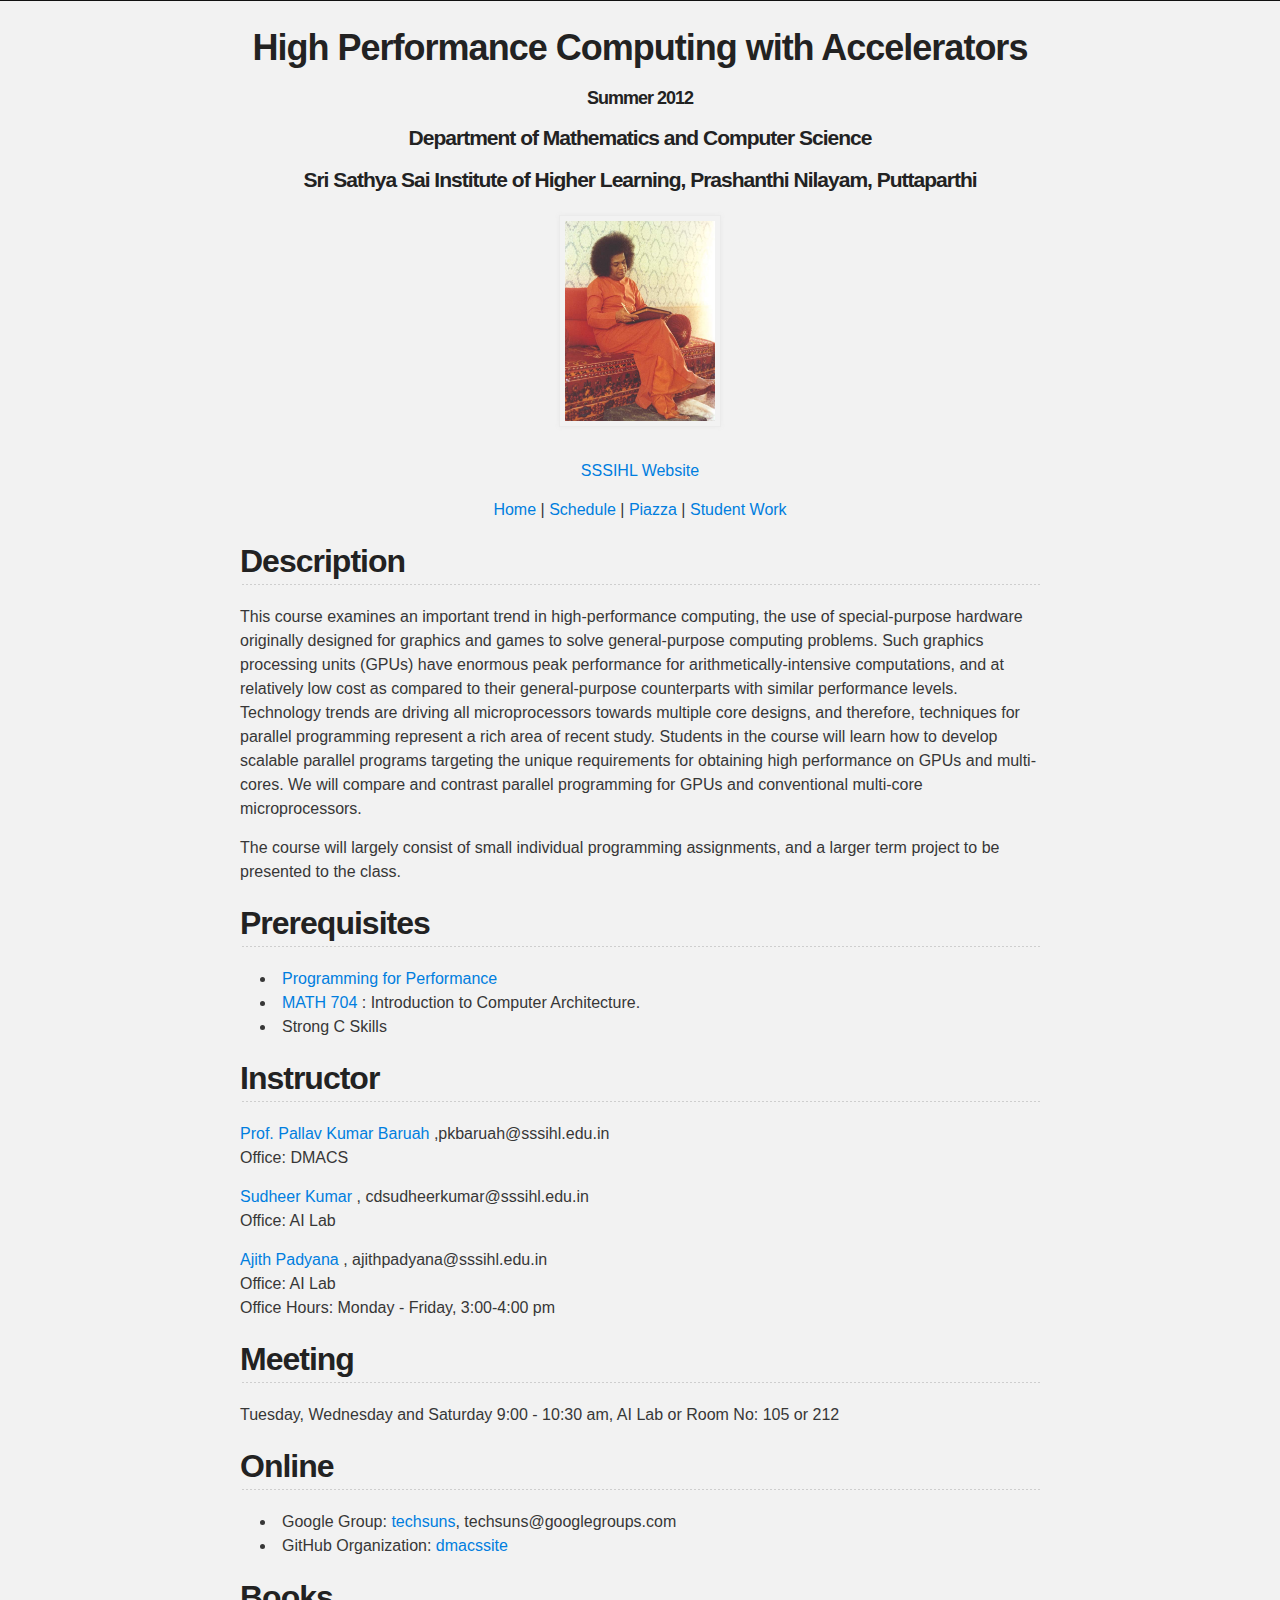
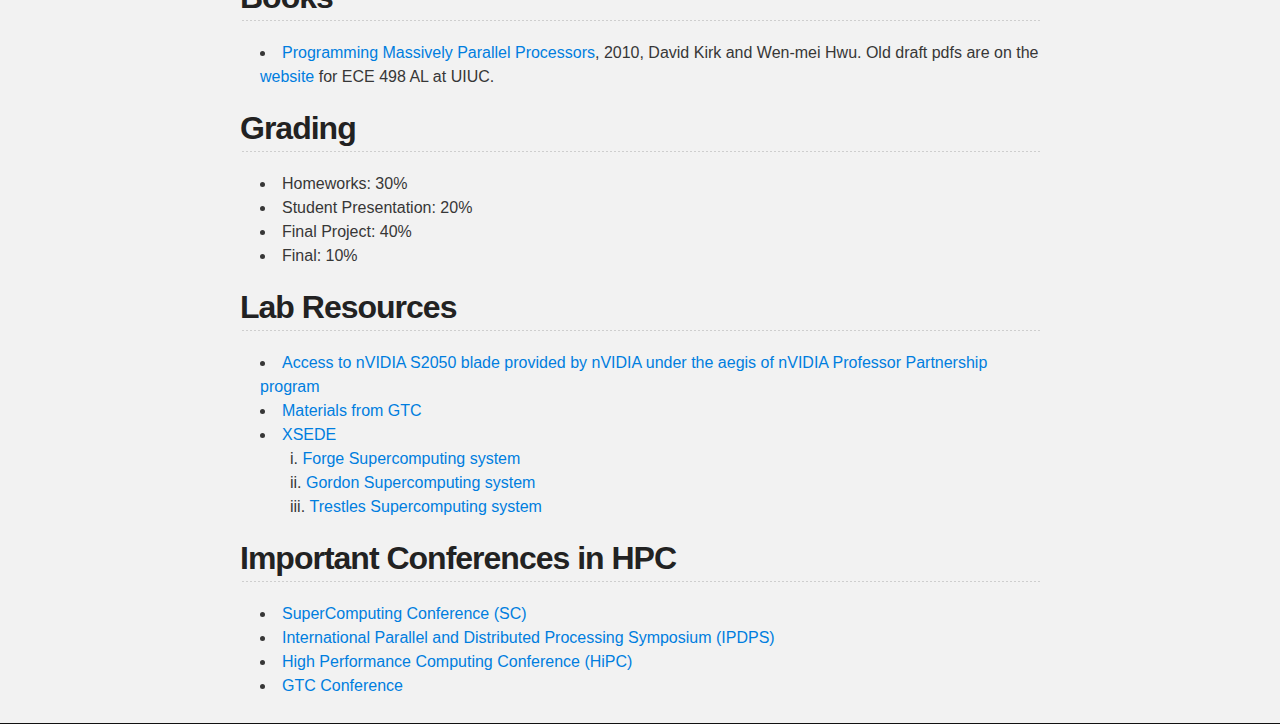
==== index.html @ 72fcc99a "Update index.html" ====
<!DOCTYPE html>
<html>

  <head>
  
   <meta charset='utf-8' />
    <meta http-equiv="X-UA-Compatible" content="chrome=1" />
    <meta name="description" content="Demo : Acclerate using Acclerators" />

    <link rel="stylesheet" type="text/css" media="screen" href="stylesheets/stylesheet.css"> 
 
 <title>HPC in DMACS</title>
 
   

<script type="text/javascript">

  var _gaq = _gaq || [];
  _gaq.push(['_setAccount', 'UA-34189836-1']);
  _gaq.push(['_trackPageview']);

  (function() {
    var ga = document.createElement('script'); ga.type = 'text/javascript'; ga.async = true;
    ga.src = ('https:' == document.location.protocol ? 'https://ssl' : 'http://www') + '.google-analytics.com/ga.js';
    var s = document.getElementsByTagName('script')[0]; s.parentNode.insertBefore(ga, s);
  })();

</script>



  </head>
  <body>

    <!-- HEADER -->
    <!--<div id="header_wrap" class="outer">
        <header class="inner"> Sairam </header>
    </div> -->

    <!-- MAIN CONTENT -->
   <div id="main_content_wrap" class="outer">
     <section id="main_content" class="inner"> 

<!-- <img src="images/swami.jpg"  align="right" alt="Student Projects"><br> -->
  
<!--<img src="images/SSSIHL.png" align="left" alt="SSSIHL"><br>
<img src="images/DMACS.jpg" height = "80" width = "100" align="right" alt="DMACS"><br>
<img src="images/SSSIHL.png" height = "80" width = "80" align="left" alt="SSSIHL"><br> -->
<h1 align="center">High Performance Computing with Accelerators </h1>
<h5 align="center">Summer 2012</h5>
<h4 align="center">Department of Mathematics and Computer Science</h4>
<h4 align="center">Sri Sathya Sai Institute of Higher Learning, Prashanthi Nilayam, Puttaparthi</h4>
 <p align="center"> <img align = "center" src="images/swami.jpg" height = "200" width = "150" alt="Student Projects"><br> </p>

         <p align="center"> <a  href="http://www.sssihl.edu.in">SSSIHL Website</a> </p>
         <p align="center">
            <a href="index.html">Home</a> |
            <a href="schedule.html" target = "_blank">Schedule</a> |
            <a href="http://piazza.com/class#summer2012/cs1302" target = "_blank">Piazza</a> |
            <a href="https://docs.google.com/document/d/1TyRwlYgvQAw7aUfDFDdqug6vFwJ6uv_SXZtshsyo8D0/edit" target = "_blank">Student Work</a> </p>

<h2>Description</h2>
<p>
This course examines an important trend in high-performance computing, the use of special-purpose hardware originally designed for graphics and games to solve general-purpose computing problems. Such graphics processing units (GPUs) have enormous peak performance for arithmetically-intensive computations, and at relatively low cost as compared to their general-purpose counterparts with similar performance levels. Technology trends are driving all microprocessors towards multiple core designs, and therefore, techniques for parallel programming represent a rich area of recent study. Students in the course will learn how to develop scalable parallel programs targeting the unique requirements for obtaining high performance on GPUs and multi-cores. We will compare and contrast parallel programming for GPUs and conventional multi-core microprocessors. </p>

<p></p>The course will largely consist of small individual programming assignments, and a larger term project to be presented to the class.
</p>

<h2>Prerequisites</h2>
<ul>
      <li>
<a href="http://192.168.11.53/eguru/course/view.php?id=227">Programming for Performance </a></li>
        <li>
<a href="http://192.168.11.53/eguru/course/view.php?id=170">MATH 704 </a>: Introduction to Computer Architecture.</li>
<li>Strong C Skills</li>
</ul><h2>Instructor</h2>
<p>

<a href="mailto:pkbaruah@sssihl.edu.in"> Prof. Pallav Kumar Baruah </a>,pkbaruah@sssihl.edu.in <br>
Office: DMACS<br>
<p>

<a href="mailto:cdsudheerkumar@sssihl.edu.in"> Sudheer Kumar </a>, cdsudheerkumar@sssihl.edu.in <br>
Office: AI Lab<br>
<p>
<a href="http://ajithpadyana.github.com"> Ajith Padyana </a>, ajithpadyana@sssihl.edu.in <br>
Office: AI Lab<br>
Office Hours: Monday - Friday, 3:00-4:00 pm <br></p>
 

<h2>Meeting</h2>
Tuesday, Wednesday and Saturday 9:00 - 10:30 am, AI Lab or Room No: 105 or 212 <br></p>
 
<h2>Online</h2>

<ul>
<li>Google Group: <a href="http://groups.google.com/group/techsuns">techsuns</a>, techsuns@googlegroups.com<br>
</li>
<li>GitHub Organization: <a href="https://github.com/dmacssite/dmacs.github.com">dmacssite</a>
</li>
</ul><h2>Books</h2>

<ul>
<li>
        <a href="http://www.elsevierdirect.com/morgan_kaufmann/kirk/">Programming Massively Parallel Processors</a>, 2010, David Kirk and Wen-mei Hwu.
        Old draft pdfs are on the <a href="http://courses.engr.illinois.edu/ece498/al/Syllabus.html">website</a> for ECE 498 AL at UIUC.
    </li>
    
</ul><h2>Grading</h2>

<ul>
<li>Homeworks: 30%</li>
    <li>Student Presentation: 20%</li>
    <li>Final Project: 40%</li>
    <li>Final: 10%</li>
    
    
</ul>

<h2>Lab Resources</h2>
<ul>
<li><a href="http://www.nvidia.in/object/product-tesla-S2050-in.html">Access to nVIDIA S2050 blade provided by nVIDIA under the aegis of nVIDIA Professor Partnership program</a></li>
<li><a href="http://www.gputechconf.com/gtcnew/on-demand-gtc.php">Materials from GTC</a></li>
<li><a href="https://www.xsede.org/">XSEDE</a>
    <ol>
        <li><a href="http://www.ncsa.illinois.edu/UserInfo/Resources/">Forge Supercomputing system</a></li>
        <li><a href="http://www.sdsc.edu/supercomputing/gordon/">Gordon Supercomputing system</a></li>
        <li><a href="http://www.sdsc.edu/us/resources/trestles/trestles_storage.html">Trestles Supercomputing system</a></li>
    </ol>
</li>
</ul>

<p></p><h2> Important Conferences in HPC</h2>

<ul>
<li> <a href="http://sc12.supercomputing.org/">SuperComputing Conference (SC)</a>
</li>
    <li> <a href="http://www.ipdps.org/">International Parallel and Distributed Processing Symposium (IPDPS)</a>
</li>
    <li> <a href="http://www.hipc.org">High Performance Computing Conference (HiPC)</a></li>
    
    <li> <a href="http://www.gputechconf.com/page/home.html">GTC Conference</a></li>
    
   
</ul>

<!-- <h2> Other Activities </h2>
 <ul>
 <li>Bi-Yearly Departmental Newsletter published:
    <ul>
      <li> <a href="Newsletter/Winter2011.pdf" target = "_blank">Winter 2011</a></li>  
      <li> <a href="Newsletter/Summer2012.pdf" target = "_blank">Summer 2012</a></li>   
    </ul>
  </li>
</ul> --> 
      </section>
    </div>
    
    <div id="clustrmaps-widget"></div><script type="text/javascript">var _clustrmaps = {'url' : 'dmacssite.github.com', 'user' : 1040468, 'server' : '4', 'id' : 'clustrmaps-widget', 'version' : 1, 'date' : '2012-09-01', 'lang' : 'en', 'corners' : 'square' };(function (){ var s = document.createElement('script'); s.type = 'text/javascript'; s.async = true; s.src = 'http://www4.clustrmaps.com/counter/map.js'; var x = document.getElementsByTagName('script')[0]; x.parentNode.insertBefore(s, x);})();</script><noscript><a href="http://www4.clustrmaps.com/user/024fe054"><img src="http://www4.clustrmaps.com/stats/maps-no_clusters/dmacssite.github.com-thumb.jpg" alt="Locations of visitors to this page" /></a></noscript>



  
  </body>

</html>
---- stylesheets/stylesheet.css ----
/*******************************************************************************
Slate Theme for Github Pages
by Jason Costello, @jsncostello
*******************************************************************************/

@import url(pygment_trac.css);

/*******************************************************************************
MeyerWeb Reset
*******************************************************************************/

html, body, div, span, applet, object, iframe,
h1, h2, h3, h4, h5, h6, p, blockquote, pre,
a, abbr, acronym, address, big, cite, code,
del, dfn, em, img, ins, kbd, q, s, samp,
small, strike, strong, sub, sup, tt, var,
b, u, i, center,
dl, dt, dd, ol, ul, li,
fieldset, form, label, legend,
table, caption, tbody, tfoot, thead, tr, th, td,
article, aside, canvas, details, embed,
figure, figcaption, footer, header, hgroup,
menu, nav, output, ruby, section, summary,
time, mark, audio, video {
  margin: 0;
  padding: 0;
  border: 0;
  font: inherit;
  vertical-align: baseline;
}

/* HTML5 display-role reset for older browsers */
article, aside, details, figcaption, figure,
footer, header, hgroup, menu, nav, section {
  display: block;
}

ol, ul {
  list-style: none;
}

blockquote, q {
}

table {
  border-collapse: collapse;
  border-spacing: 0;
}

a:focus {
  outline: none;
}

/*******************************************************************************
Theme Styles
*******************************************************************************/

body {
  box-sizing: border-box;
  color:#373737;
  background: #212121;
  font-size: 16px;
  font-family: 'Myriad Pro', Calibri, Helvetica, Arial, sans-serif;
  line-height: 1.5;
  -webkit-font-smoothing: antialiased;
}

h1, h2, h3, h4, h5, h6 {
  margin: 10px 0;
  font-weight: 700;
  color:#222222;
  font-family: 'Lucida Grande', 'Calibri', Helvetica, Arial, sans-serif;
  letter-spacing: -1px;
}

h1 {
  font-size: 36px;
  font-weight: 700;
}

h2 {
  padding-bottom: 10px;
  font-size: 32px;
  background: url('../images/bg_hr.png') repeat-x bottom;
}

h3 {
  font-size: 24px;
}

h4 {
  font-size: 21px;
}

h5 {
  font-size: 18px;
}

h6 {
  font-size: 16px;
}

p {
  margin: 10px 0 15px 0;
}

footer p {
  color: #f2f2f2;
}

a {
  text-decoration: none;
  color: #007edf;
  text-shadow: none;

  transition: color 0.5s ease;
  transition: text-shadow 0.5s ease;
  -webkit-transition: color 0.5s ease;
  -webkit-transition: text-shadow 0.5s ease;
  -moz-transition: color 0.5s ease;
  -moz-transition: text-shadow 0.5s ease;
  -o-transition: color 0.5s ease;
  -o-transition: text-shadow 0.5s ease;
  -ms-transition: color 0.5s ease;
  -ms-transition: text-shadow 0.5s ease;
}

#main_content a:hover {
  color: #0069ba;
  text-shadow: #0090ff 0px 0px 2px;
}

footer a:hover {
  color: #43adff;
  text-shadow: #0090ff 0px 0px 2px;
}

em {
  font-style: italic;
}

strong {
  font-weight: bold;
}

img {
 /* position: relative;*/
  margin: 0 auto;
  max-width: 739px;
  padding: 5px;
  margin: 10px 0 10px 0;
  border: 1px solid #ebebeb;

  box-shadow: 0 0 5px #ebebeb;
  -webkit-box-shadow: 0 0 5px #ebebeb;
  -moz-box-shadow: 0 0 5px #ebebeb;
  -o-box-shadow: 0 0 5px #ebebeb;
  -ms-box-shadow: 0 0 5px #ebebeb;
}

pre, code {
  width: 100%;
  color: #222;
  background-color: #fff;

  font-family: Monaco, "Bitstream Vera Sans Mono", "Lucida Console", Terminal, monospace;
  font-size: 14px;

  border-radius: 2px;
  -moz-border-radius: 2px;
  -webkit-border-radius: 2px;



}

pre {
  width: 100%;
  padding: 10px;
  box-shadow: 0 0 10px rgba(0,0,0,.1);
  overflow: auto;
}

code {
  padding: 3px;
  margin: 0 3px;
  box-shadow: 0 0 10px rgba(0,0,0,.1);
}

pre code {
  display: block;
  box-shadow: none;
}

blockquote {
  color: #666;
  margin-bottom: 20px;
  padding: 0 0 0 20px;
  border-left: 3px solid #bbb;
}

ul, ol, dl {
  margin-bottom: 15px
}

ul li {
  list-style: inside;
  padding-left: 20px;
}

ol li {
  list-style: lower-roman inside;
  padding-left: 30px;
}

dl dt {
  font-weight: bold;
}

dl dd {
  padding-left: 20px;
  font-style: italic;
}

dl p {
  padding-left: 20px;
  font-style: italic;
}

hr {
  height: 1px;
  margin-bottom: 5px;
  border: none;
  background: url('../images/bg_hr.png') repeat-x center;
}

table {
  border: 1px solid #373737;
  margin-bottom: 20px;
  text-align: left;
 }

th {
  font-family: 'Lucida Grande', 'Helvetica Neue', Helvetica, Arial, sans-serif;
  padding: 10px;
  background: #373737;
  color: #fff;
 }

td {
  padding: 10px;
  border: 1px solid #373737;
 }

form {
  background: #f2f2f2;
  padding: 20px;
}
/*
img {
  width: 100%;
  max-width: 100%;
}*/

/*******************************************************************************
Full-Width Styles
*******************************************************************************/

.outer {
  width: 100%;
}

.inner {
  position: relative;
  /*max-width: 640px;
  padding: 20px 10px;*/
  max-width: 800px;
  padding: 10px 10px;
  margin: 0 auto;
}

#forkme_banner {
  display: block;
  position: absolute;
  top:0;
  right: 10px;
  z-index: 10;
  padding: 10px 50px 10px 10px;
  color: #fff;
  background: url('../images/blacktocat.png') #0090ff no-repeat 95% 50%;
  font-weight: 700;
  box-shadow: 0 0 10px rgba(0,0,0,.5);
  border-bottom-left-radius: 2px;
  border-bottom-right-radius: 2px;
}

#header_wrap {
  background: #212121;
  background: -moz-linear-gradient(top, #373737, #212121);
  background: -webkit-linear-gradient(top, #373737, #212121);
  background: -ms-linear-gradient(top, #373737, #212121);
  background: -o-linear-gradient(top, #373737, #212121);
  background: linear-gradient(top, #373737, #212121);
}

#header_wrap .inner {
  padding: 50px 10px 30px 10px;
}

#project_title {
  margin: 0;
  color: #fff;
  font-size: 42px;
  font-weight: 700;
  text-shadow: #111 0px 0px 10px;
}

#project_tagline {
  color: #fff;
  font-size: 24px;
  font-weight: 300;
  background: none;
  text-shadow: #111 0px 0px 10px;
}

#downloads {
  position: absolute;
  width: 210px;
  z-index: 10;
  bottom: -40px;
  right: 0;
  height: 70px;
  background: url('../images/icon_download.png') no-repeat 0% 90%;
}

.zip_download_link {
  display: block;
  float: right;
  width: 90px;
  height:70px;
  text-indent: -5000px;
  overflow: hidden;
  background: url(../images/sprite_download.png) no-repeat bottom left;
}

.tar_download_link {
  display: block;
  float: right;
  width: 90px;
  height:70px;
  text-indent: -5000px;
  overflow: hidden;
  background: url(../images/sprite_download.png) no-repeat bottom right;
  margin-left: 10px;
}

.zip_download_link:hover {
  background: url(../images/sprite_download.png) no-repeat top left;
}

.tar_download_link:hover {
  background: url(../images/sprite_download.png) no-repeat top right;
}

#main_content_wrap {
  background: #f2f2f2;
  border-top: 1px solid #111;
  border-bottom: 1px solid #111;
}

#main_content {
  padding-top: 10px;
}

#footer_wrap {
  background: #212121;
}



/*******************************************************************************
Small Device Styles
*******************************************************************************/

@media screen and (max-width: 480px) {
  body {
    font-size:14px;
  }

  #downloads {
    display: none;
  }

  .inner {
    min-width: 320px;
    max-width: 480px;
  }

  #project_title {
  font-size: 32px;
  }

  h1 {
    font-size: 28px;
  }

  h2 {
    font-size: 24px;
  }

  h3 {
    font-size: 21px;
  }

  h4 {
    font-size: 18px;
  }

  h5 {
    font-size: 14px;
  }

  h6 {
    font-size: 12px;
  }

  code, pre {
    min-width: 320px;
    max-width: 480px;
    font-size: 11px;
  }

}
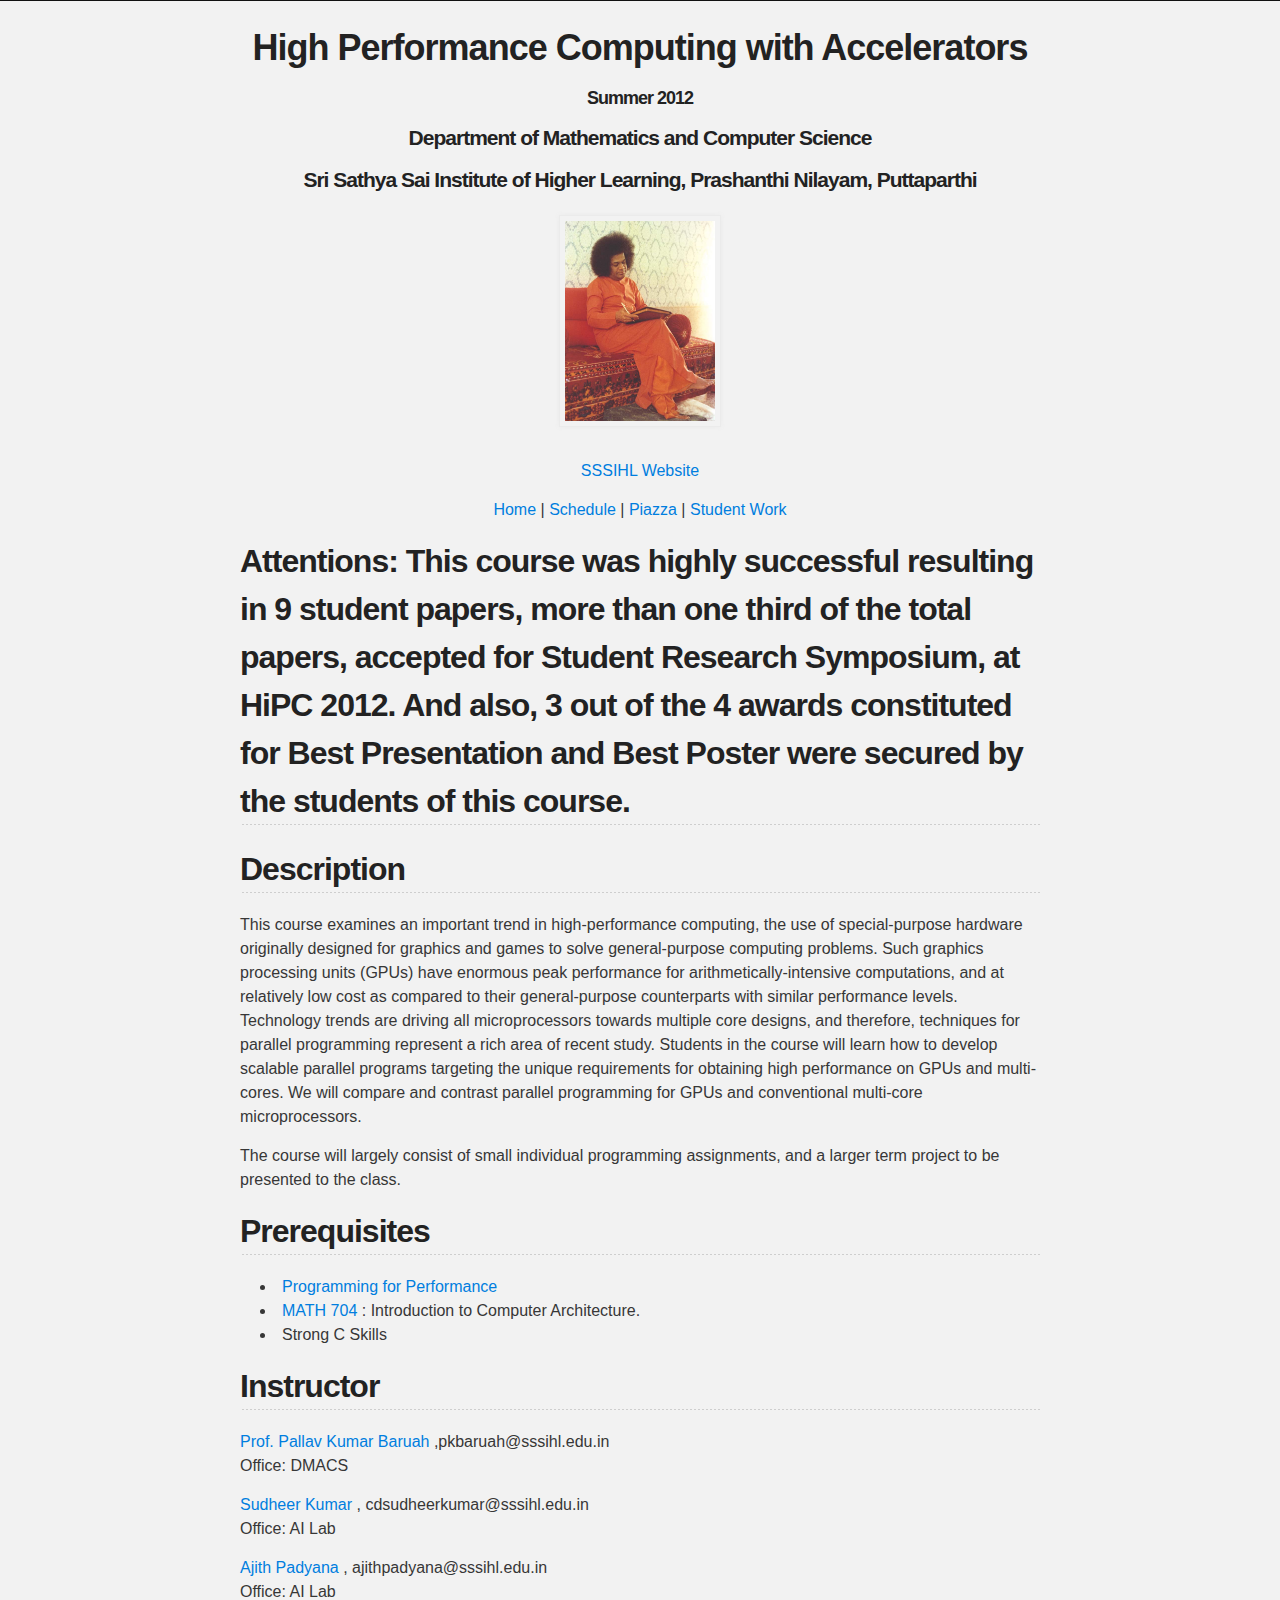
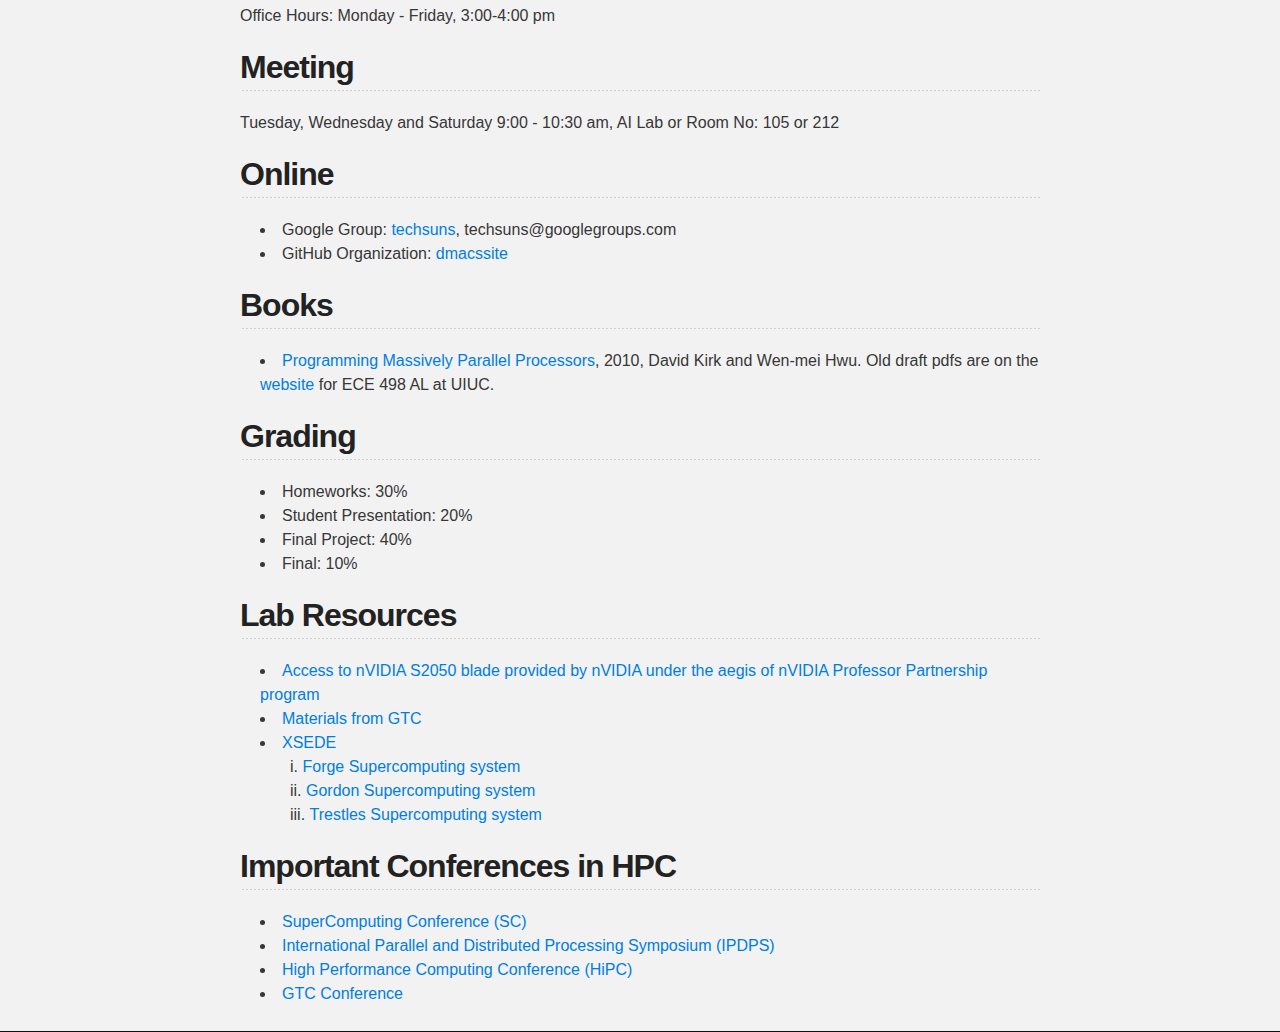
==== commit 1d1136d4: "Update index.html" ====
--- a/index.html
+++ b/index.html
@@ -58,6 +58,9 @@
             <a href="schedule.html" target = "_blank">Schedule</a> |
             <a href="http://piazza.com/class#summer2012/cs1302" target = "_blank">Piazza</a> |
             <a href="https://docs.google.com/document/d/1TyRwlYgvQAw7aUfDFDdqug6vFwJ6uv_SXZtshsyo8D0/edit" target = "_blank">Student Work</a> </p>
+<h2> <it> Attentions: This course was highly successful resulting in 9 student papers, more than one third of the total
+papers, accepted for Student Research Symposium, at HiPC 2012. And also, 3 out of the 4 awards
+constituted for Best Presentation and Best Poster were secured by the students of this course.</it></h2>
 
 <h2>Description</h2>
 <p>
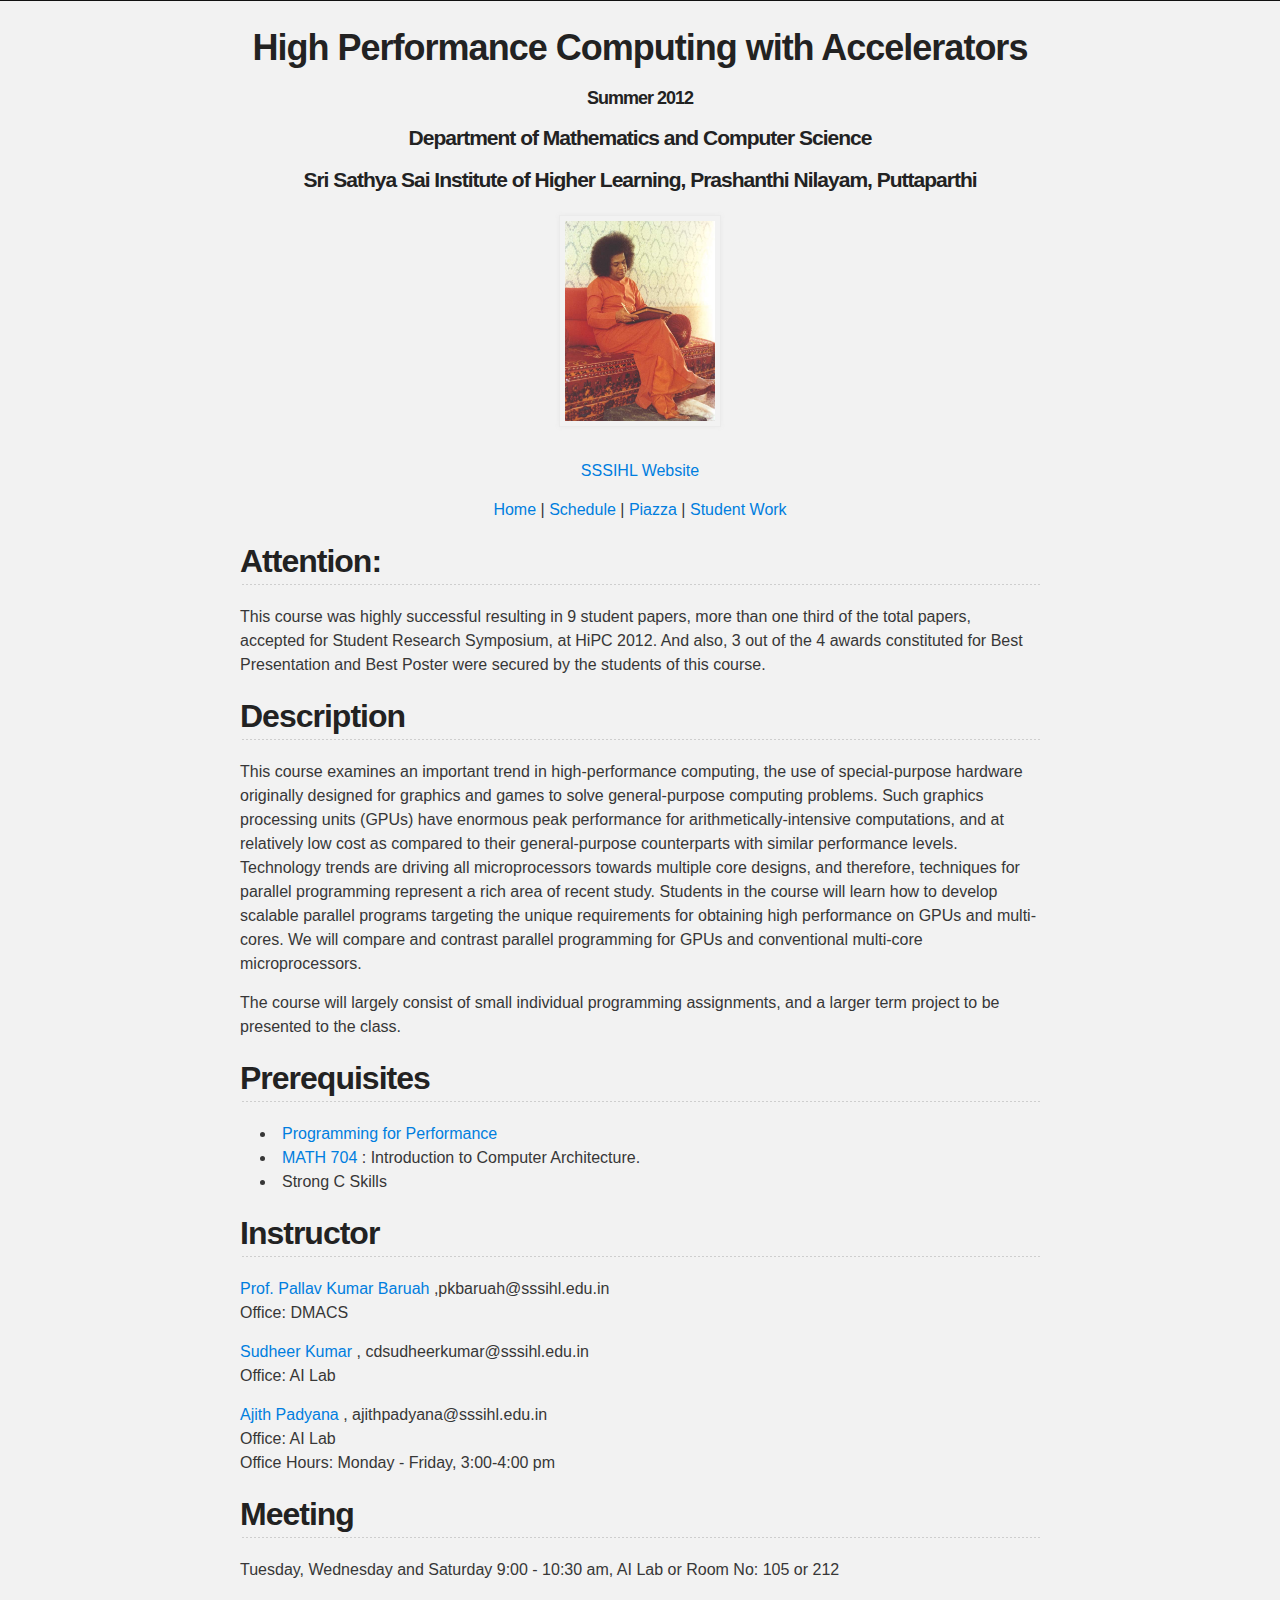
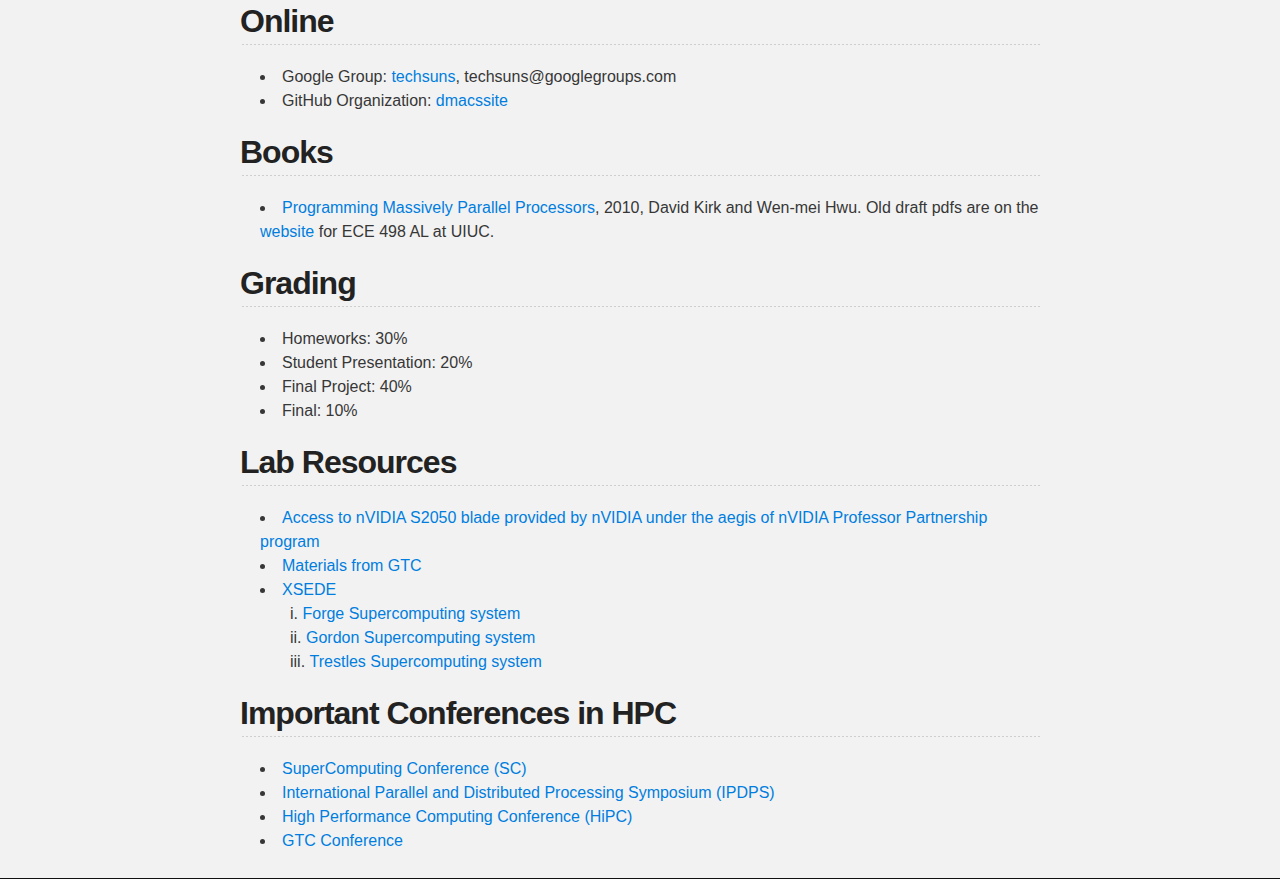
==== commit c104beed: "Update index.html" ====
--- a/index.html
+++ b/index.html
@@ -58,9 +58,10 @@
             <a href="schedule.html" target = "_blank">Schedule</a> |
             <a href="http://piazza.com/class#summer2012/cs1302" target = "_blank">Piazza</a> |
             <a href="https://docs.google.com/document/d/1TyRwlYgvQAw7aUfDFDdqug6vFwJ6uv_SXZtshsyo8D0/edit" target = "_blank">Student Work</a> </p>
-<h2> <it> Attentions: This course was highly successful resulting in 9 student papers, more than one third of the total
+            
+<h2> Attention: </h2> <p><it> This course was highly successful resulting in 9 student papers, more than one third of the total
 papers, accepted for Student Research Symposium, at HiPC 2012. And also, 3 out of the 4 awards
-constituted for Best Presentation and Best Poster were secured by the students of this course.</it></h2>
+constituted for Best Presentation and Best Poster were secured by the students of this course.</it></p>
 
 <h2>Description</h2>
 <p>
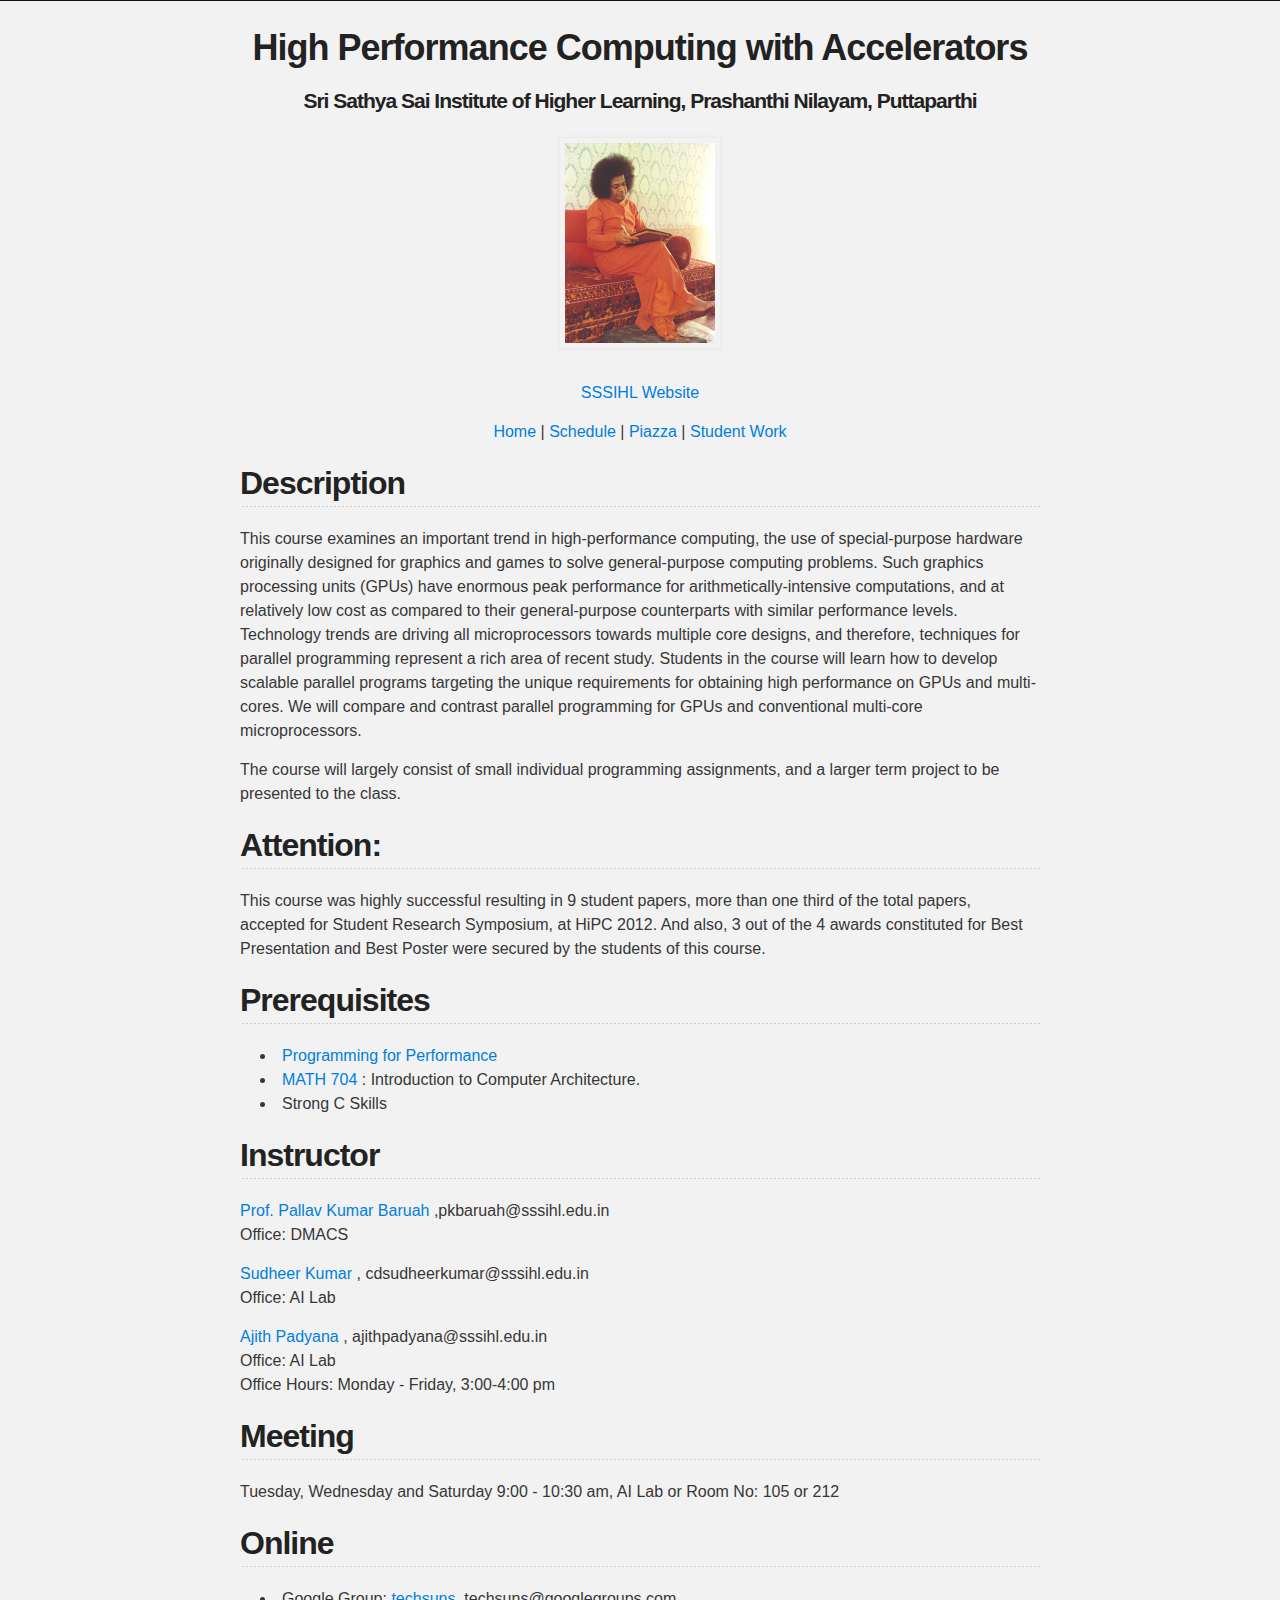
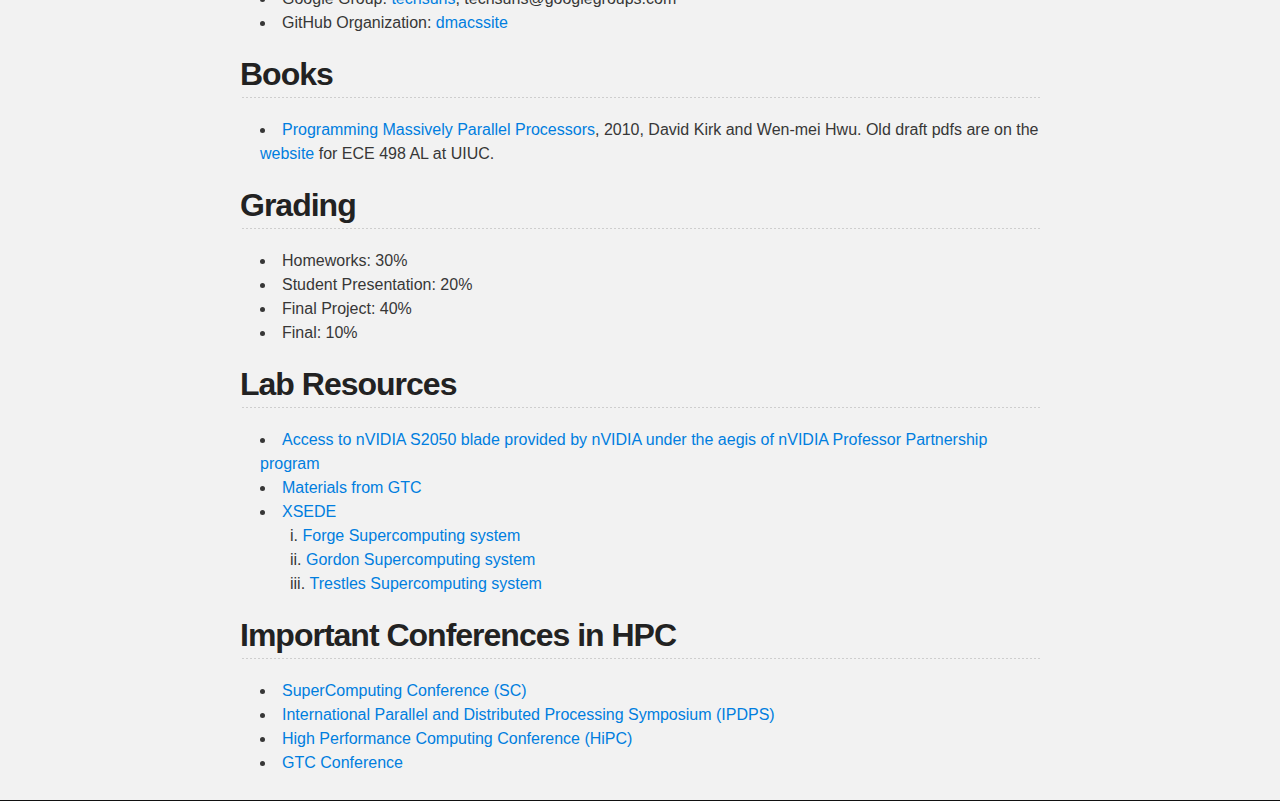
==== commit 70b65d73: "Update index.html" ====
--- a/index.html
+++ b/index.html
@@ -47,8 +47,8 @@
 <img src="images/DMACS.jpg" height = "80" width = "100" align="right" alt="DMACS"><br>
 <img src="images/SSSIHL.png" height = "80" width = "80" align="left" alt="SSSIHL"><br> -->
 <h1 align="center">High Performance Computing with Accelerators </h1>
-<h5 align="center">Summer 2012</h5>
-<h4 align="center">Department of Mathematics and Computer Science</h4>
+<!-- <h5 align="center">Summer 2012</h5> 
+<h4 align="center">Department of Mathematics and Computer Science</h4> -->
 <h4 align="center">Sri Sathya Sai Institute of Higher Learning, Prashanthi Nilayam, Puttaparthi</h4>
  <p align="center"> <img align = "center" src="images/swami.jpg" height = "200" width = "150" alt="Student Projects"><br> </p>
 
@@ -57,11 +57,10 @@
             <a href="index.html">Home</a> |
             <a href="schedule.html" target = "_blank">Schedule</a> |
             <a href="http://piazza.com/class#summer2012/cs1302" target = "_blank">Piazza</a> |
-            <a href="https://docs.google.com/document/d/1TyRwlYgvQAw7aUfDFDdqug6vFwJ6uv_SXZtshsyo8D0/edit" target = "_blank">Student Work</a> </p>
+            <a href="https://docs.google.com/document/d/1TyRwlYgvQAw7aUfDFDdqug6vFwJ6uv_SXZtshsyo8D0/edit" target = "_blank">Student Work</a> 
+              
+            </p>
             
-<h2> Attention: </h2> <p><it> This course was highly successful resulting in 9 student papers, more than one third of the total
-papers, accepted for Student Research Symposium, at HiPC 2012. And also, 3 out of the 4 awards
-constituted for Best Presentation and Best Poster were secured by the students of this course.</it></p>
 
 <h2>Description</h2>
 <p>
@@ -69,6 +68,11 @@
 
 <p></p>The course will largely consist of small individual programming assignments, and a larger term project to be presented to the class.
 </p>
+
+<h2> Attention: </h2> 
+<p><it> This course was highly successful resulting in 9 student papers, more than one third of the total
+papers, accepted for Student Research Symposium, at HiPC 2012. And also, 3 out of the 4 awards
+constituted for Best Presentation and Best Poster were secured by the students of this course.</it></p>
 
 <h2>Prerequisites</h2>
 <ul>
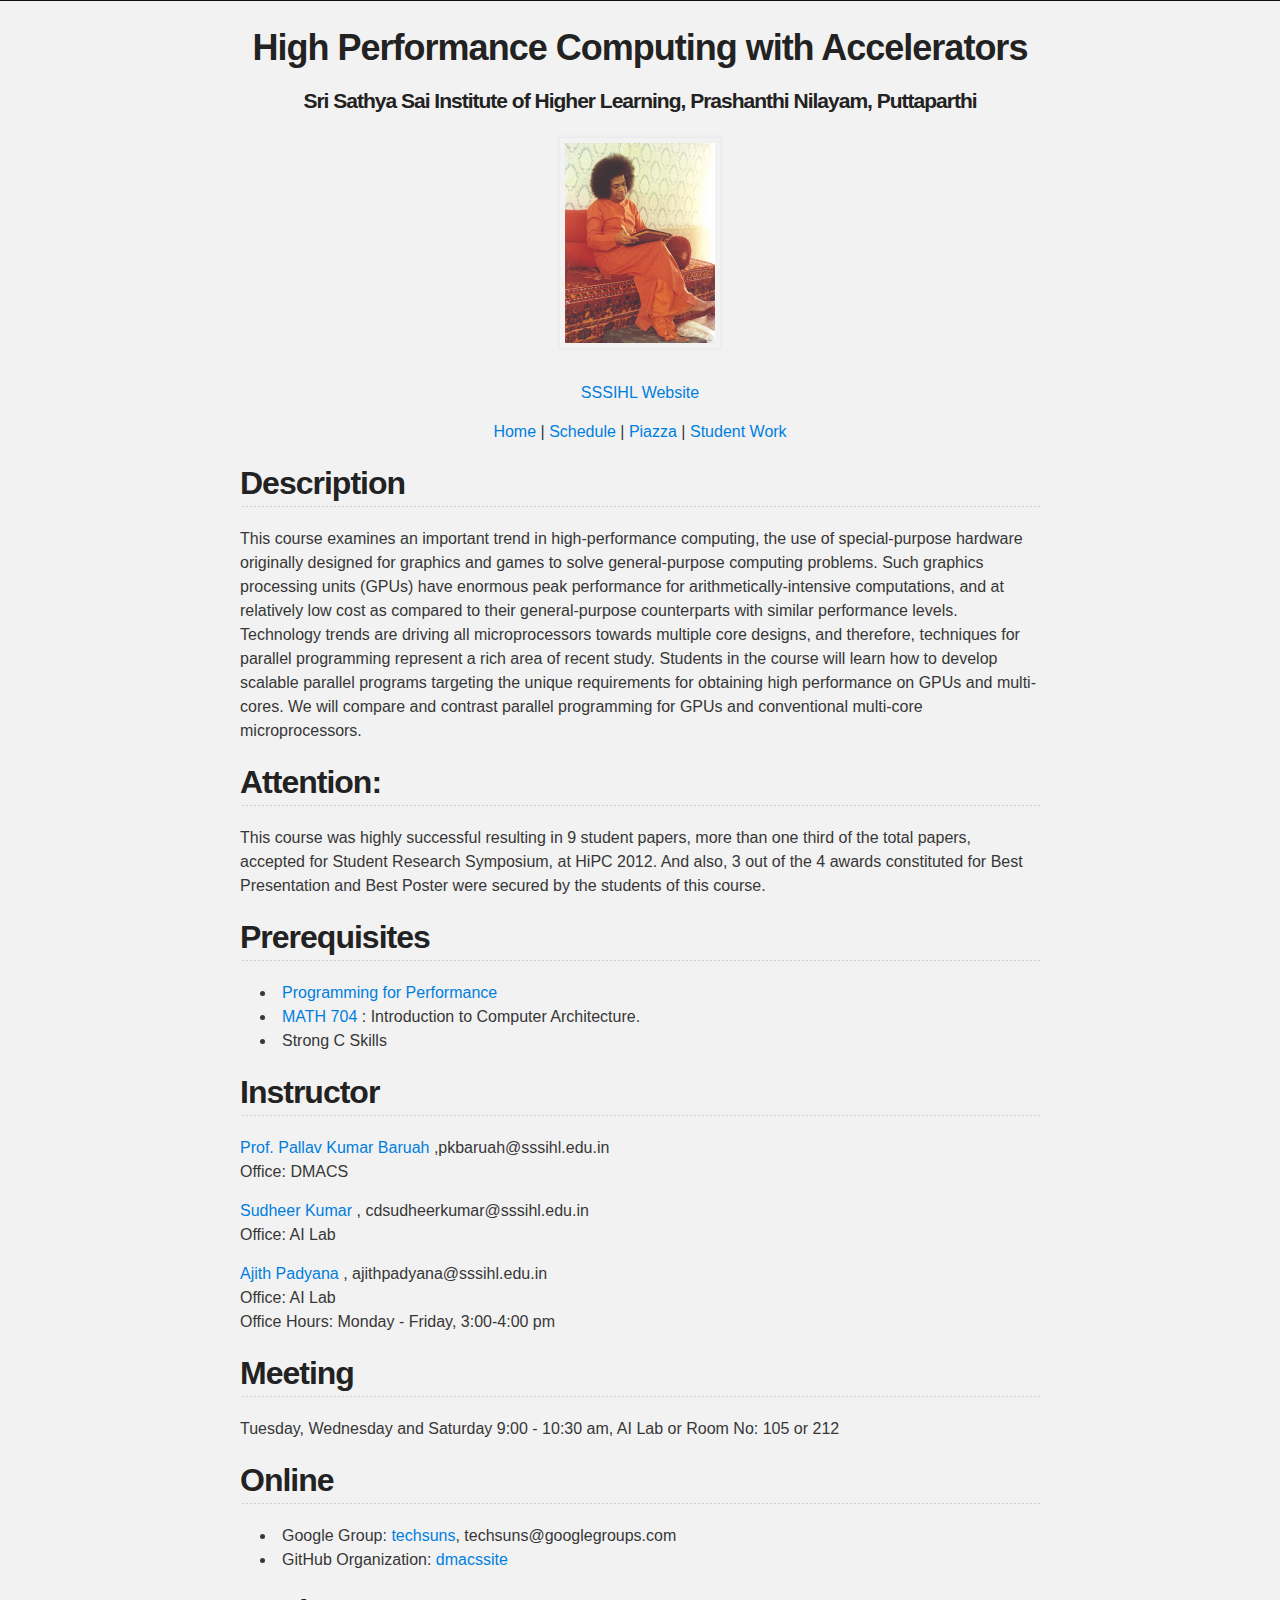
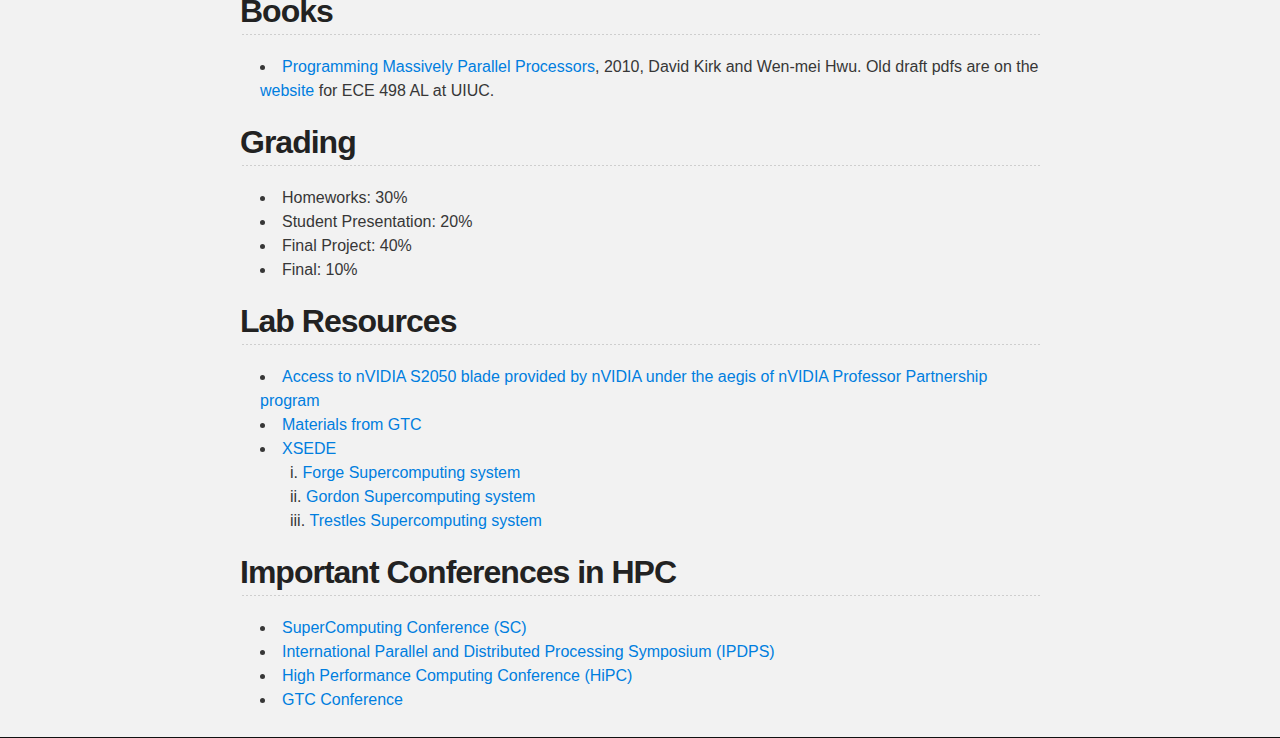
==== commit 5ff81c8d: "Update index.html" ====
--- a/index.html
+++ b/index.html
@@ -66,13 +66,13 @@
 <p>
 This course examines an important trend in high-performance computing, the use of special-purpose hardware originally designed for graphics and games to solve general-purpose computing problems. Such graphics processing units (GPUs) have enormous peak performance for arithmetically-intensive computations, and at relatively low cost as compared to their general-purpose counterparts with similar performance levels. Technology trends are driving all microprocessors towards multiple core designs, and therefore, techniques for parallel programming represent a rich area of recent study. Students in the course will learn how to develop scalable parallel programs targeting the unique requirements for obtaining high performance on GPUs and multi-cores. We will compare and contrast parallel programming for GPUs and conventional multi-core microprocessors. </p>
 
-<p></p>The course will largely consist of small individual programming assignments, and a larger term project to be presented to the class.
-</p>
+<!--The course will largely consist of small individual programming assignments, and a larger term project to be presented to the class.-->
+
 
 <h2> Attention: </h2> 
-<p><it> This course was highly successful resulting in 9 student papers, more than one third of the total
+<p> This course was highly successful resulting in 9 student papers, more than one third of the total
 papers, accepted for Student Research Symposium, at HiPC 2012. And also, 3 out of the 4 awards
-constituted for Best Presentation and Best Poster were secured by the students of this course.</it></p>
+constituted for Best Presentation and Best Poster were secured by the students of this course.</p>
 
 <h2>Prerequisites</h2>
 <ul>
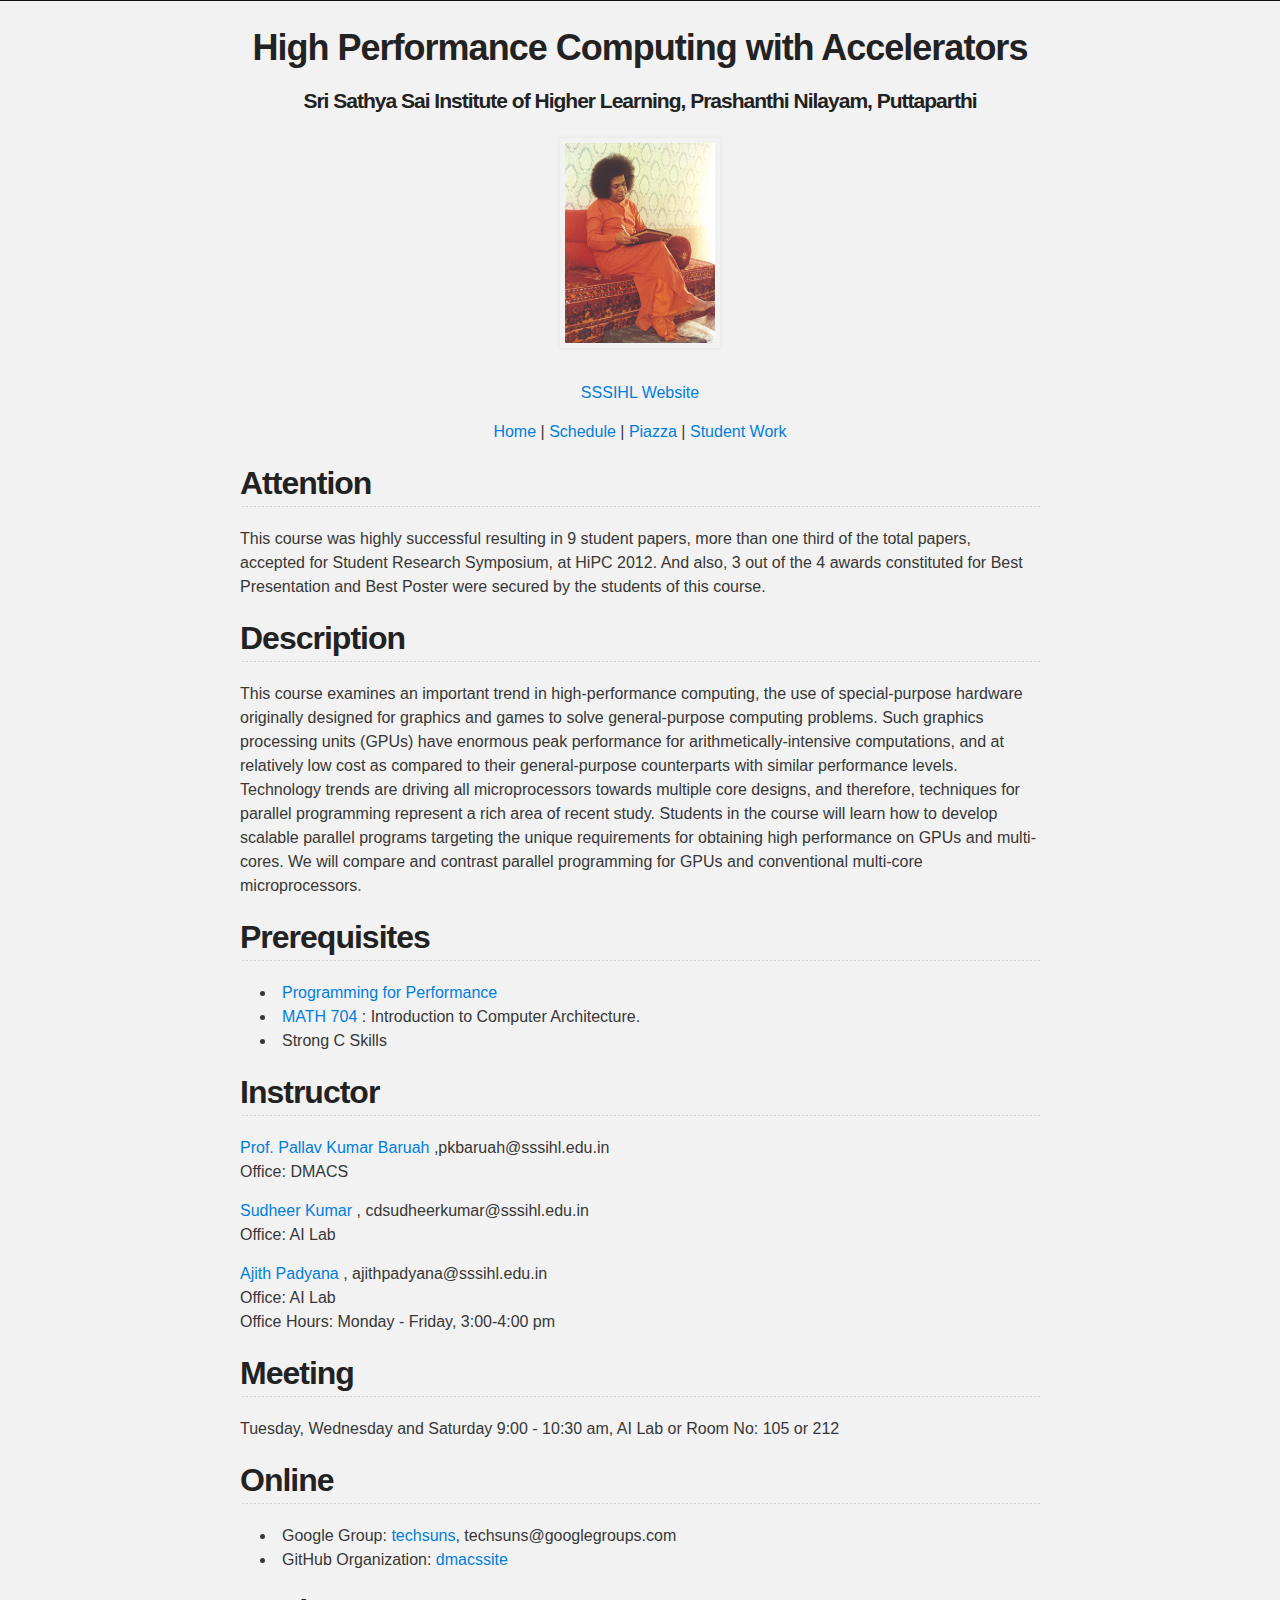
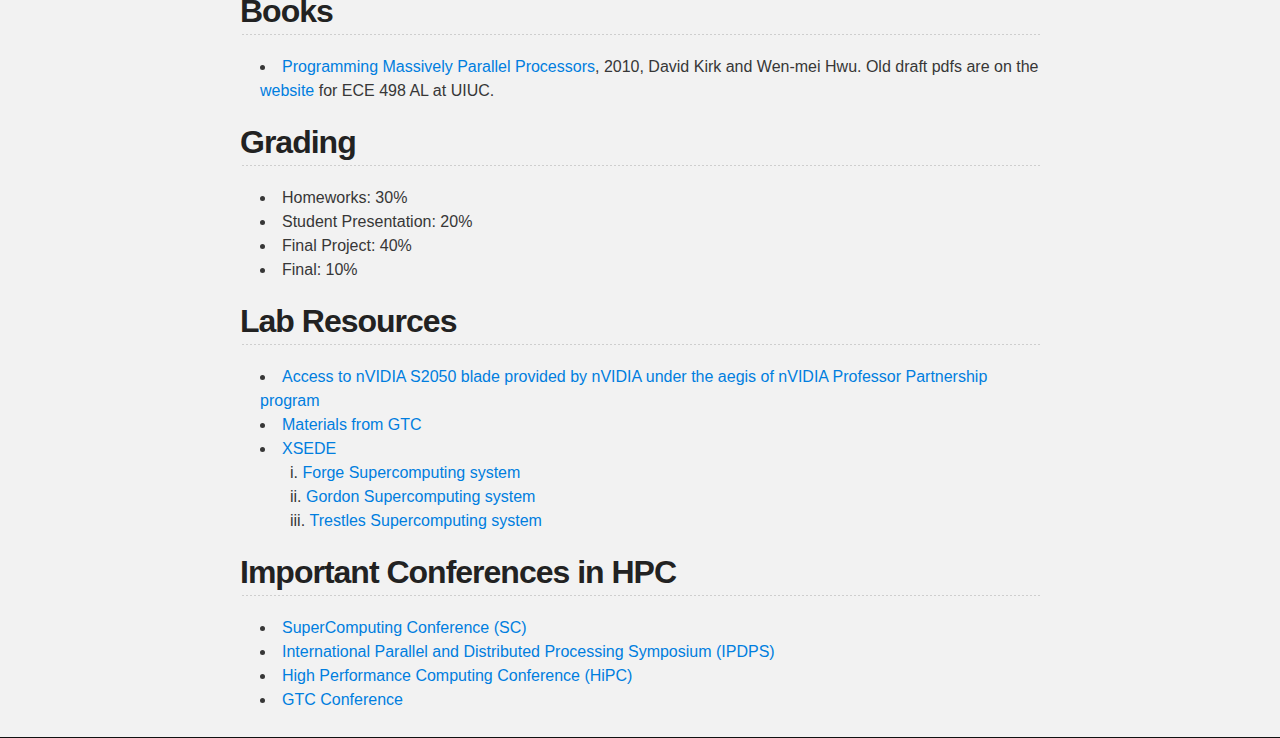
==== commit 35e2bbf9: "Update index.html" ====
--- a/index.html
+++ b/index.html
@@ -61,7 +61,10 @@
               
             </p>
             
-
+<h2> Attention </h2> 
+<p> <it>This course was highly successful resulting in 9 student papers, more than one third of the total
+papers, accepted for Student Research Symposium, at HiPC 2012. And also, 3 out of the 4 awards
+constituted for Best Presentation and Best Poster were secured by the students of this course.</it></p>
 <h2>Description</h2>
 <p>
 This course examines an important trend in high-performance computing, the use of special-purpose hardware originally designed for graphics and games to solve general-purpose computing problems. Such graphics processing units (GPUs) have enormous peak performance for arithmetically-intensive computations, and at relatively low cost as compared to their general-purpose counterparts with similar performance levels. Technology trends are driving all microprocessors towards multiple core designs, and therefore, techniques for parallel programming represent a rich area of recent study. Students in the course will learn how to develop scalable parallel programs targeting the unique requirements for obtaining high performance on GPUs and multi-cores. We will compare and contrast parallel programming for GPUs and conventional multi-core microprocessors. </p>
@@ -69,10 +72,7 @@
 <!--The course will largely consist of small individual programming assignments, and a larger term project to be presented to the class.-->
 
 
-<h2> Attention: </h2> 
-<p> This course was highly successful resulting in 9 student papers, more than one third of the total
-papers, accepted for Student Research Symposium, at HiPC 2012. And also, 3 out of the 4 awards
-constituted for Best Presentation and Best Poster were secured by the students of this course.</p>
+
 
 <h2>Prerequisites</h2>
 <ul>
@@ -100,7 +100,7 @@
 Tuesday, Wednesday and Saturday 9:00 - 10:30 am, AI Lab or Room No: 105 or 212 <br></p>
  
 <h2>Online</h2>
-
+ 
 <ul>
 <li>Google Group: <a href="http://groups.google.com/group/techsuns">techsuns</a>, techsuns@googlegroups.com<br>
 </li>
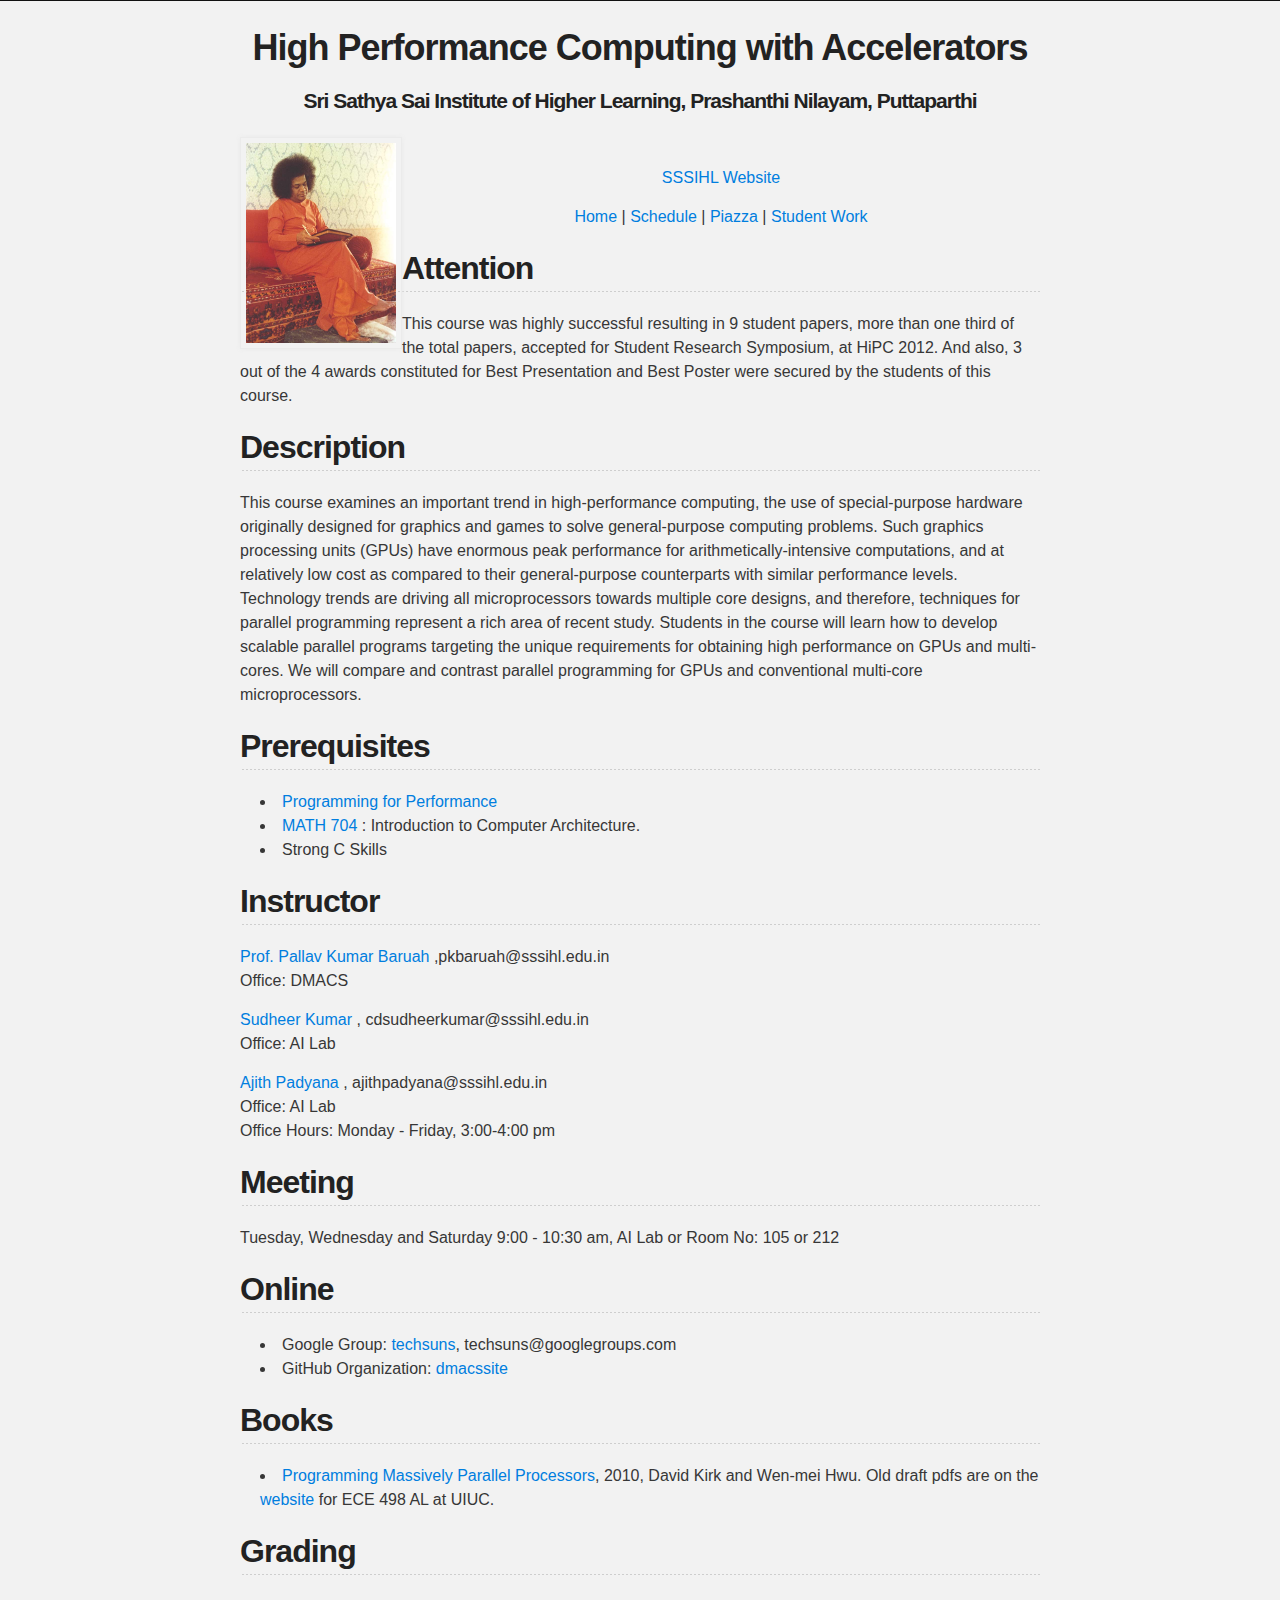
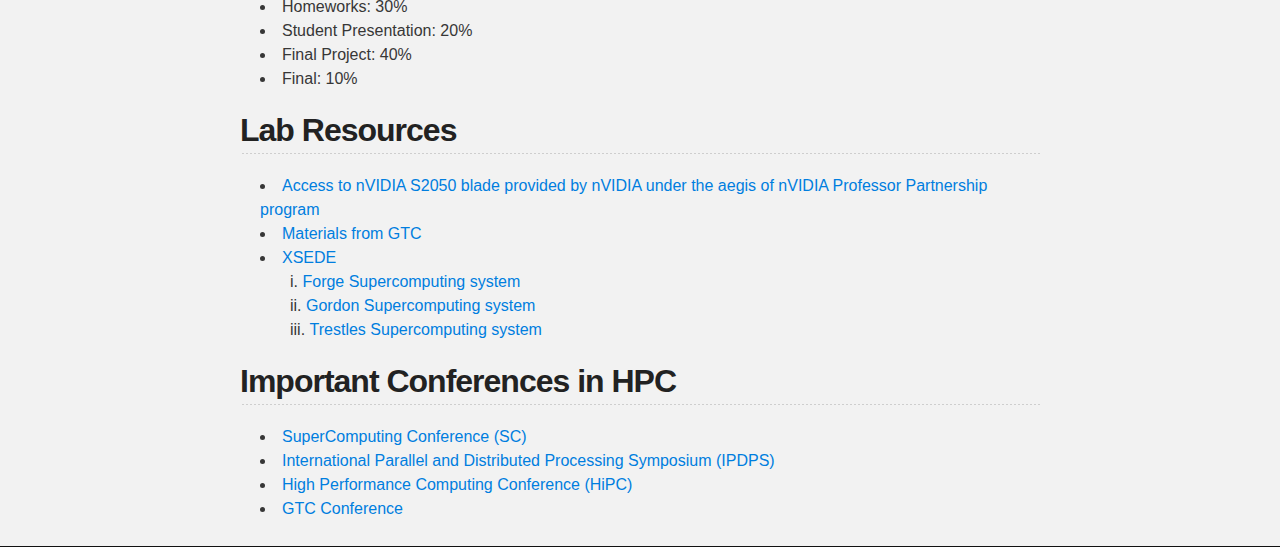
==== commit 9e494d72: "Update index.html" ====
--- a/index.html
+++ b/index.html
@@ -50,7 +50,7 @@
 <!-- <h5 align="center">Summer 2012</h5> 
 <h4 align="center">Department of Mathematics and Computer Science</h4> -->
 <h4 align="center">Sri Sathya Sai Institute of Higher Learning, Prashanthi Nilayam, Puttaparthi</h4>
- <p align="center"> <img align = "center" src="images/swami.jpg" height = "200" width = "150" alt="Student Projects"><br> </p>
+ <p align="center"> <img align = "left" src="images/swami.jpg" height = "200" width = "150" alt="Student Projects"><br> </p>
 
          <p align="center"> <a  href="http://www.sssihl.edu.in">SSSIHL Website</a> </p>
          <p align="center">
